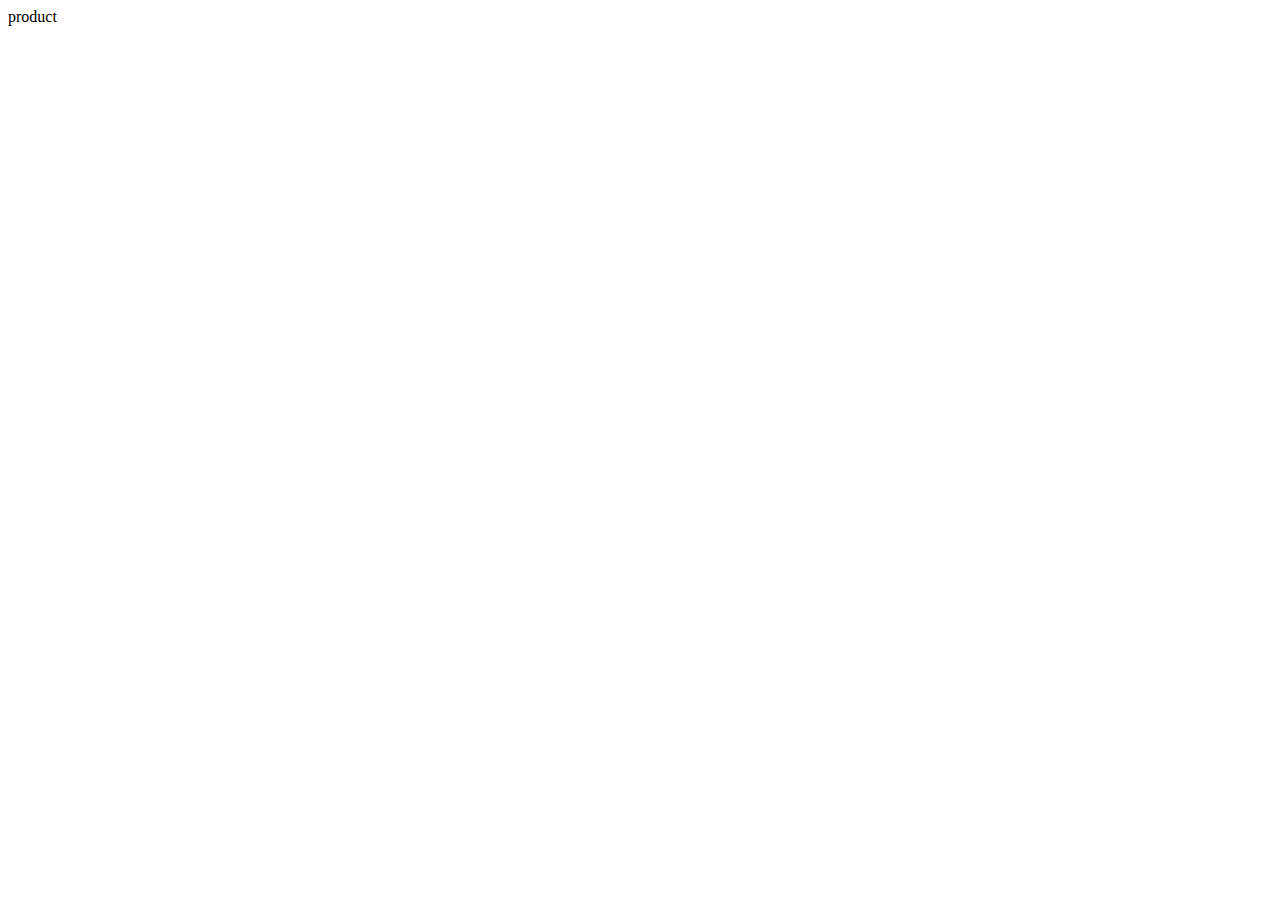
==== product/index.html @ 340d508f "first commit" ====
<!DOCTYPE html>
<html lang="en">
<head>
    <meta charset="UTF-8">
    <meta http-equiv="X-UA-Compatible" content="IE=edge">
    <meta name="viewport" content="width=device-width, initial-scale=1.0">
    <title>Product</title>
</head>
<body>
    product
</body>
</html>
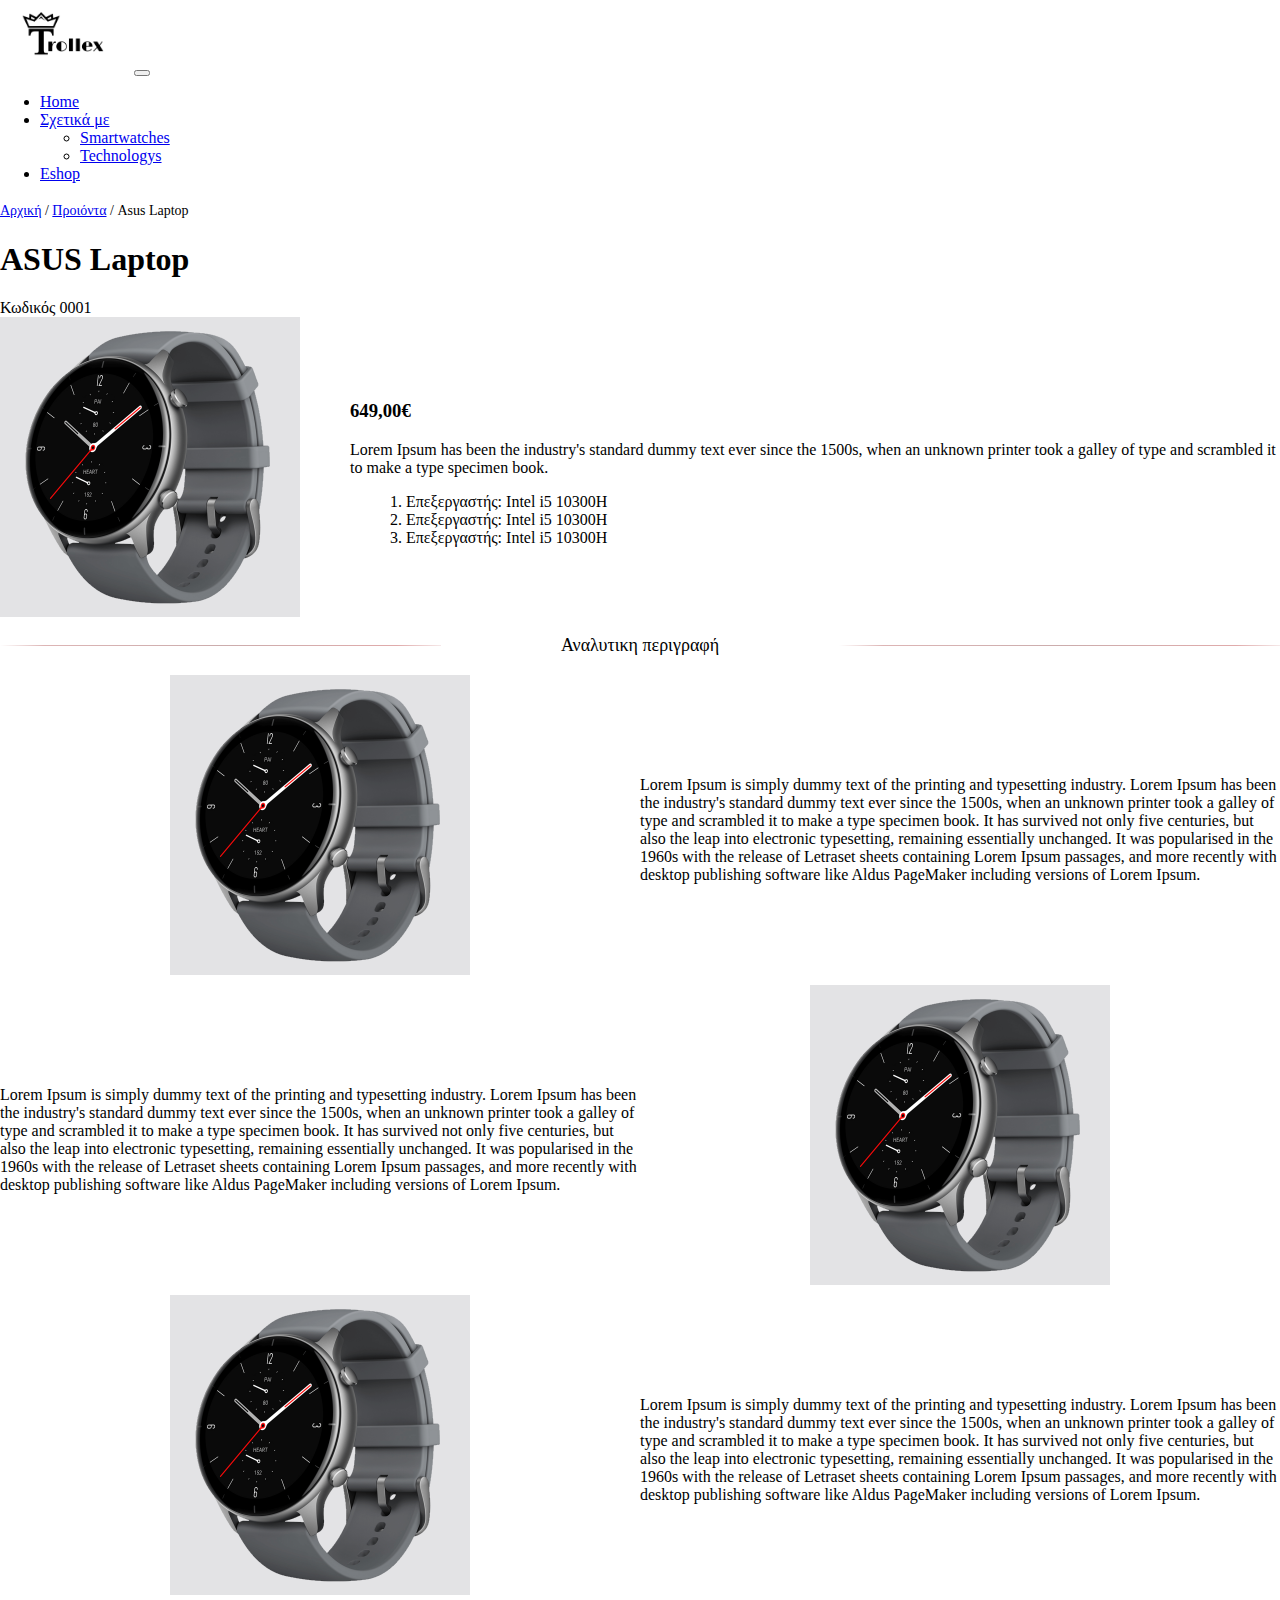
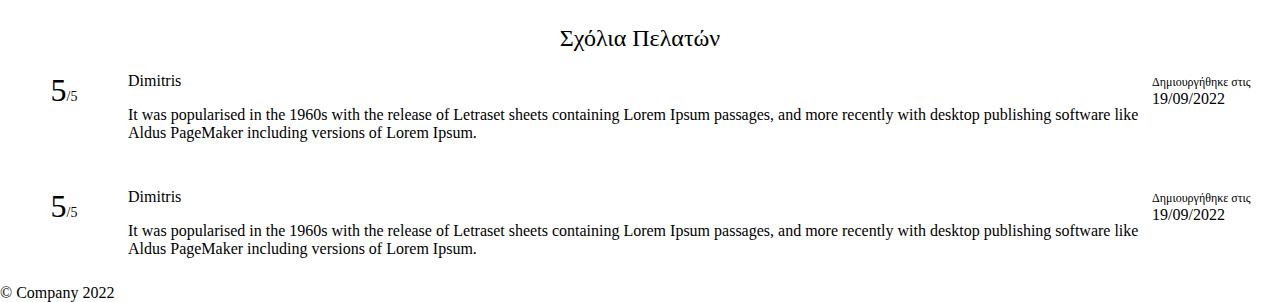
==== commit 1ff0f2ab: "first commit" ====
--- a/product/index.html
+++ b/product/index.html
@@ -4,9 +4,179 @@
     <meta charset="UTF-8">
     <meta http-equiv="X-UA-Compatible" content="IE=edge">
     <meta name="viewport" content="width=device-width, initial-scale=1.0">
+    <link href="https://cdn.jsdelivr.net/npm/bootstrap@5.2.2/dist/css/bootstrap.min.css" rel="stylesheet" integrity="sha384-Zenh87qX5JnK2Jl0vWa8Ck2rdkQ2Bzep5IDxbcnCeuOxjzrPF/et3URy9Bv1WTRi" crossorigin="anonymous">
+    <link rel="stylesheet" href="../style.css">
+    <link rel="stylesheet" href="./product.css">
     <title>Product</title>
 </head>
 <body>
-    product
+    <header>
+        <nav>
+            <nav class="navbar navbar-expand-lg">
+                <div class="container-fluid">
+                  <img  class="nav-img" src="../images/trollex images.jpg" alt="">
+                  <button class="navbar-toggler" type="button" data-bs-toggle="collapse" data-bs-target="#navbarSupportedContent" aria-controls="navbarSupportedContent" aria-expanded="false" aria-label="Toggle navigation">
+                    <span class="navbar-toggler-icon"></span>
+                  </button>
+                  <div class="collapse navbar-collapse" id="navbarSupportedContent">
+                    <ul class="navbar-nav me-auto mb-2 mb-lg-0">
+                      <li class="nav-item me-3">
+                        <a class="nav-link active" aria-current="page" href="index.html">Home</a>
+                      </li>
+                      <li class="nav-item dropdown me-3">
+                        <a class="nav-link dropdown-toggle" href="#" role="button" data-bs-toggle="dropdown" aria-expanded="false">
+                          Σχετικά με
+                        </a>
+                        <ul class="dropdown-menu">
+                          <li><a class="dropdown-item" href="about/smartwatches.html">Smartwatches</a></li>
+                          <li><a class="dropdown-item" href="about/technology.html">Technologys</a></li>
+                        </ul>
+                      </li>
+                      <li class="nav-item">
+                        <a class="nav-link" href="products/index.html">Eshop</a>
+                      </li>
+                    </ul>
+                  </div>
+                </div>
+              </nav>
+        </nav>
+    </header>
+
+    <main>
+        <div class="container">
+            <div class="breadcrumb">
+              <a href="index.html">Αρχική</a> /
+              <a href="product-categories.html">Προιόντα</a> /
+              <span>Asus Laptop</span>
+            </div>
+            <h1>ASUS Laptop</h1>
+            <div class="product-code">Κωδικός 0001</div>
+            <a href="#comments" class="review">
+              <i class="fas fa-star"></i>
+              <i class="fas fa-star"></i>
+              <i class="fas fa-star"></i>
+              <i class="fas fa-star"></i>
+            </a>
+            <div class="product-preview">
+              <div class="product-img">
+                <img src="../images/AMAZFIT GTR 2e Slate Grey Smartwatch.png" alt="smartwatch"/>
+              </div>
+              <div class="product-infos">
+                <h3>649,00€</h3>
+                <p class="small-description">
+                  Lorem Ipsum has been the industry's standard dummy text ever since the 1500s, 
+                  when an unknown printer took a galley of type and scrambled 
+                  it to make a type specimen book.
+                </p>
+                <ol>
+                  <li>Επεξεργαστής: <span>Intel i5 10300H</span></li>
+                  <li>Επεξεργαστής: <span>Intel i5 10300H</span></li>
+                  <li>Επεξεργαστής: <span>Intel i5 10300H</span></li>
+                </ol>
+              </div>
+            </div>
+            <div class="product-description">
+              <div class="divider">
+                <div class="row"></div>
+                <div class="desc-text text-dark">
+                  Αναλυτικη περιγραφή
+                </div>
+                <div class="row"></div>
+              </div>
+              <div class="list">
+                <div class="list-item">
+                  <div class="product-img list-img">
+                    <img src="../images/AMAZFIT GTR 2e Slate Grey Smartwatch.png" alt="smartwatch"/>
+                  </div>
+                  <div class="list-desc">
+                    <p>
+                      Lorem Ipsum is simply dummy text of the printing and typesetting industry. 
+                      Lorem Ipsum has been the industry's standard dummy text ever since the 1500s, 
+                      when an unknown printer took a galley of type and scrambled it to make a type specimen book. 
+                      It has survived not only five centuries, but also the leap 
+                      into electronic typesetting, remaining essentially unchanged. It was popularised in the 1960s 
+                      with the release of Letraset sheets containing Lorem Ipsum passages, and more recently with desktop publishing software 
+                      like Aldus PageMaker including versions of Lorem Ipsum.
+                    </p>
+                  </div>
+                </div>
+                <div class="list-item">
+                  <div class="product-img list-img">
+                    <img src="../images/AMAZFIT GTR 2e Slate Grey Smartwatch.png" alt="smartwatch"/>
+                  </div>
+                  <div class="list-desc">
+                    <p>
+                      Lorem Ipsum is simply dummy text of the printing and typesetting industry. 
+                      Lorem Ipsum has been the industry's standard dummy text ever since the 1500s, 
+                      when an unknown printer took a galley of type and scrambled it to make a type specimen book. 
+                      It has survived not only five centuries, but also the leap 
+                      into electronic typesetting, remaining essentially unchanged. It was popularised in the 1960s 
+                      with the release of Letraset sheets containing Lorem Ipsum passages, and more recently with desktop publishing software 
+                      like Aldus PageMaker including versions of Lorem Ipsum.
+                    </p>
+                  </div>
+                </div>
+                <div class="list-item">
+                  <div class="product-img list-img">
+                    <img src="../images/AMAZFIT GTR 2e Slate Grey Smartwatch.png" alt="smartwatch"/>
+                  </div>
+                  <div class="list-desc">
+                    <p>
+                      Lorem Ipsum is simply dummy text of the printing and typesetting industry. 
+                      Lorem Ipsum has been the industry's standard dummy text ever since the 1500s, 
+                      when an unknown printer took a galley of type and scrambled it to make a type specimen book. 
+                      It has survived not only five centuries, but also the leap 
+                      into electronic typesetting, remaining essentially unchanged. It was popularised in the 1960s 
+                      with the release of Letraset sheets containing Lorem Ipsum passages, and more recently with desktop publishing software 
+                      like Aldus PageMaker including versions of Lorem Ipsum.
+                    </p>
+                  </div>
+                </div>
+              </div>
+              <div id="comments">
+                <p class="users-comments-title">Σχόλια Πελατών</p>
+                <div class="user-reviews">
+                  <div class="review-number">5<span>/5</span></div>
+                  <div class="user-comments">
+                    <div>Dimitris</div>
+                    <p>
+                      It was popularised in the 1960s 
+                      with the release of Letraset sheets containing Lorem Ipsum passages, 
+                      and more recently with desktop publishing software 
+                      like Aldus PageMaker including versions of Lorem Ipsum.
+                    </p>
+                  </div>
+                  <div class="date-created">
+                    <span>Δημιουργήθηκε στις</span><br/>19/09/2022
+                  </div>
+                </div>
+                <div class="user-reviews">
+                  <div class="review-number">5<span>/5</span></div>
+                  <div class="user-comments">
+                    <div>Dimitris</div>
+                    <p>
+                      It was popularised in the 1960s 
+                      with the release of Letraset sheets containing Lorem Ipsum passages, 
+                      and more recently with desktop publishing software 
+                      like Aldus PageMaker including versions of Lorem Ipsum.
+                    </p>
+                  </div>
+                  <div class="date-created">
+                    <span>Δημιουργήθηκε στις</span><br/>19/09/2022
+                  </div>
+                </div>
+              </div>
+            </div>
+          </div>
+    </main>
+
+    <footer class="mt-3 bg-light py-3">
+        <div class="container">
+          © Company 2022
+        </div>
+      </footer>
+
+      <script src="https://cdn.jsdelivr.net/npm/bootstrap@5.2.2/dist/js/bootstrap.bundle.min.js" integrity="sha384-OERcA2EqjJCMA+/3y+gxIOqMEjwtxJY7qPCqsdltbNJuaOe923+mo//f6V8Qbsw3" crossorigin="anonymous"></script>
+      
 </body>
 </html>--- a/style.css
+++ b/style.css
@@ -0,0 +1,23 @@
+body {
+    margin: 0;
+}
+
+.img-thumbnail {
+    border: none;
+}
+
+.img-thum {
+    width: 100%;
+    height: 100%;
+}
+
+@media (max-width: 767px) {
+    .img-thum {
+        width: 300px;
+        height: 300px;
+    }
+}
+
+.nav-img {
+    width: 130px;
+}--- a/product/product.css
+++ b/product/product.css
@@ -0,0 +1,152 @@
+.breadcrumb {
+    margin-top: 20px;
+    margin-bottom: 20px;
+    font-size: 14px;
+    gap: 5px;
+  }
+  
+  .breadcrumb span {
+    color: var(--primary-blue);
+  }
+  
+  .product-code {
+    color: var(--light-gray);
+  }
+  
+  .product-preview {
+    display: flex;
+    align-items: center;
+    gap: 50px;
+  }
+  
+  @media (max-width: 768px) {
+    .product-preview {
+      flex-direction: column;
+    }
+  }
+  
+  .product-img {
+    height: 300px;
+    margin-bottom: 10px;
+  }
+  
+  .product-img img {
+    height: 100%;
+  }
+  
+  .product-infos p {
+    color: var(--light-gray);
+    margin-top: 10px;
+    margin-bottom: 10px;
+  }
+  
+  ol {
+    margin-left: 16px;
+    color: var(--light-gray);
+  }
+  
+  ol span {
+    color: var(--dark);
+  }
+  
+  .divider {
+    display: flex;
+    flex-direction: row;
+    justify-content: center;
+    align-items: center;
+    padding-top: 0.5rem;
+    margin-bottom: 1.167rem;
+  }
+  
+  .desc-text {
+    font-size: 18px;
+    text-align: center;
+    flex-basis: 40%;
+    white-space: nowrap;
+  }
+  
+  .row {
+    background-color: var(--white);
+    width: 35.583rem;
+    height: 0.11rem;
+    background: -moz-linear-gradient(left, rgba(255, 255, 255, 0) 0%, rgba(0, 0, 0, 0.98) 50%, rgba(255, 255, 255, 1) 51%, rgba(255, 255, 255, 0) 99%, rgba(255, 255, 255, 0) 100%); /* FF3.6-15 */
+    background: -webkit-linear-gradient(left, rgba(255, 255, 255, 0) 0%, rgba(255, 255, 255, 0.98) 50%, rgba(255, 255, 255, 1) 51%, rgba(255, 255, 255, 0) 99%, rgba(255, 255, 255, 0) 100%); /* Chrome10-25,Safari5.1-6 */
+    background: linear-gradient(to right, rgba(255, 255, 255, 0.1) 0%, rgba(170, 69, 69, 0.4) 10%, rgba(126, 49, 49, 0.4) 50%, rgba(178, 45, 45, 0.4) 90%, rgba(163, 34, 34, 0.1) 100%);
+  }
+  
+  .list-item {
+    display: flex;
+    flex-direction: row;
+    align-items: center;
+    justify-content: center;
+  }
+  
+  .list-item:nth-child(2n + 0) {
+    flex-direction: row-reverse;
+  }
+  
+  .list-img {
+    flex-basis: 50%;
+    text-align: center;
+  }
+  
+  .list-desc {
+    flex-basis: 50%;
+  }
+  
+  @media (max-width: 1140px) {
+    .list-item {
+      flex-direction: column;
+    }
+  
+    .list-item:nth-child(2n + 0) {
+      flex-direction: column;
+    }
+  }
+
+  @media (max-width: 768px) {
+    .product-img img {
+     width: 350px;
+    }
+  }
+  
+  .users-comments-title {
+    font-size: 24px;
+    text-align: center;
+    margin-top: 20px;
+    margin-bottom: 10px;
+  }
+  
+  .user-reviews {
+    display: grid;
+    grid-template-columns: 1fr 1fr 1fr 1fr 1fr 1fr 1fr 1fr 1fr 1fr;
+    border-bottom: 1px solid var(--light-gray);
+    padding-bottom: 10px;
+    margin-top: 20px;
+  }
+  
+  .review-number {
+    grid-column-start: 1;
+    grid-column-end: 2;
+    text-align: center;
+    font-size: 32px;
+  }
+  
+  .review-number span {
+    font-size: 14px;
+  }
+  
+  .user-comments {
+    grid-column-start: 2;
+    grid-column-end: 10;
+  }
+  
+  .date-created span {
+    font-size: 12px;
+  }
+  
+  .contructor-page {
+    margin-top: 30px;
+    font-size: 14px;
+    color: var(--light-gray);
+  }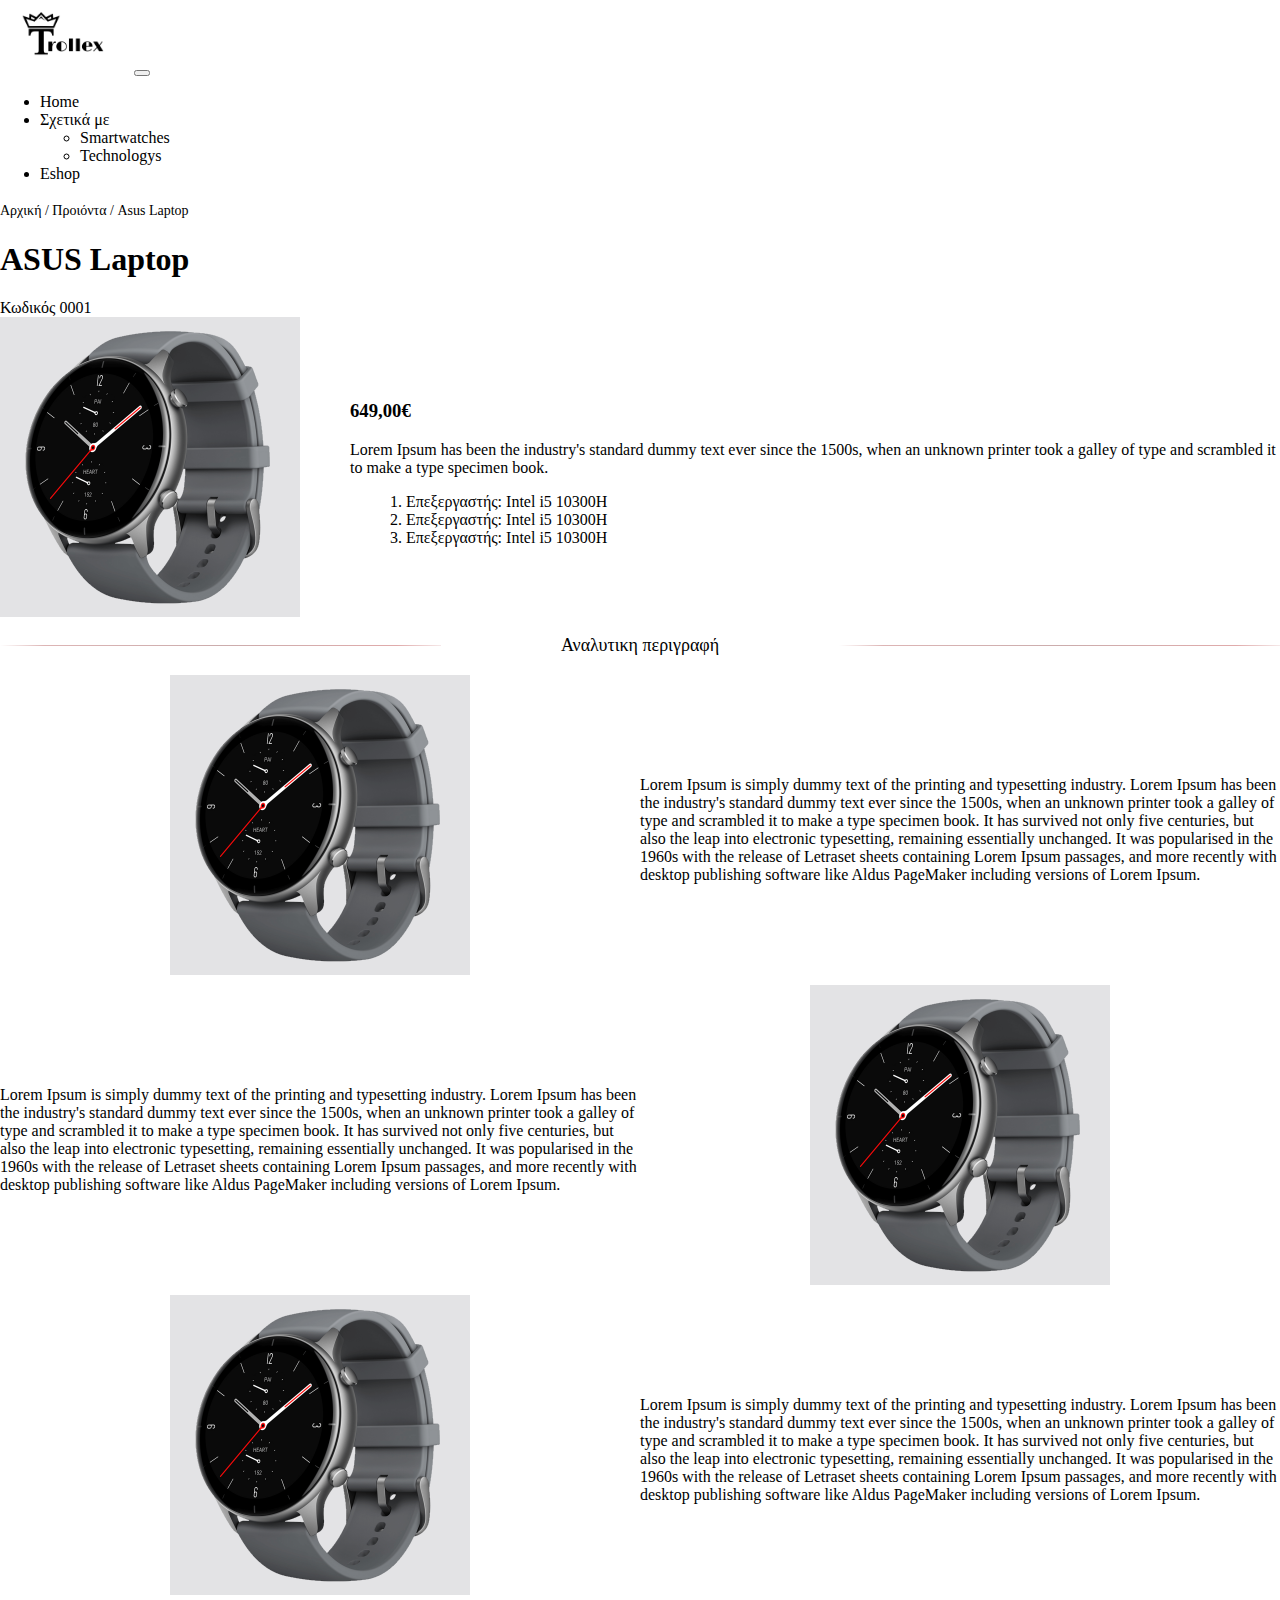
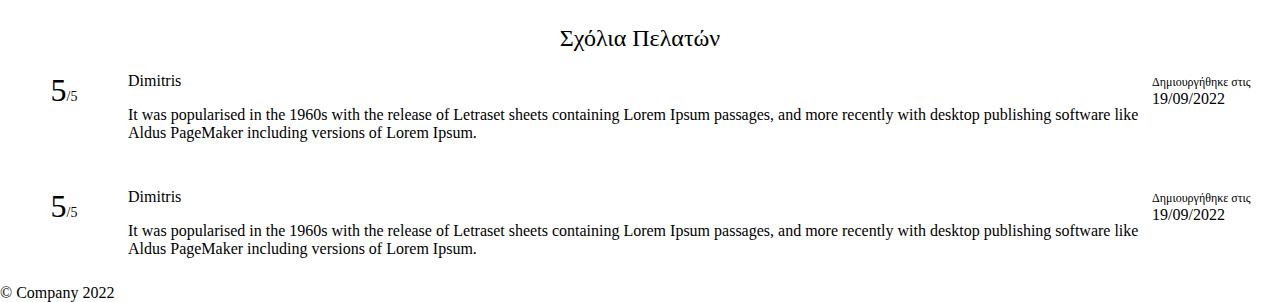
==== commit 7cb54d52: "make it better" ====
--- a/product/index.html
+++ b/product/index.html
@@ -21,19 +21,19 @@
                   <div class="collapse navbar-collapse" id="navbarSupportedContent">
                     <ul class="navbar-nav me-auto mb-2 mb-lg-0">
                       <li class="nav-item me-3">
-                        <a class="nav-link active" aria-current="page" href="index.html">Home</a>
+                        <a class="nav-link active" aria-current="page" href="/index.html">Home</a>
                       </li>
                       <li class="nav-item dropdown me-3">
                         <a class="nav-link dropdown-toggle" href="#" role="button" data-bs-toggle="dropdown" aria-expanded="false">
                           Σχετικά με
                         </a>
                         <ul class="dropdown-menu">
-                          <li><a class="dropdown-item" href="about/smartwatches.html">Smartwatches</a></li>
-                          <li><a class="dropdown-item" href="about/technology.html">Technologys</a></li>
+                          <li><a class="dropdown-item" href="/about/smartwatches.html">Smartwatches</a></li>
+                          <li><a class="dropdown-item" href="/about/technology.html">Technologys</a></li>
                         </ul>
                       </li>
                       <li class="nav-item">
-                        <a class="nav-link" href="products/index.html">Eshop</a>
+                        <a class="nav-link" href="/products/index.html">Eshop</a>
                       </li>
                     </ul>
                   </div>
--- a/style.css
+++ b/style.css
@@ -20,4 +20,13 @@
 
 .nav-img {
     width: 130px;
+}
+
+a {
+    text-decoration: none;
+    color: black;
+}
+
+a:hover {
+    color: black;
 }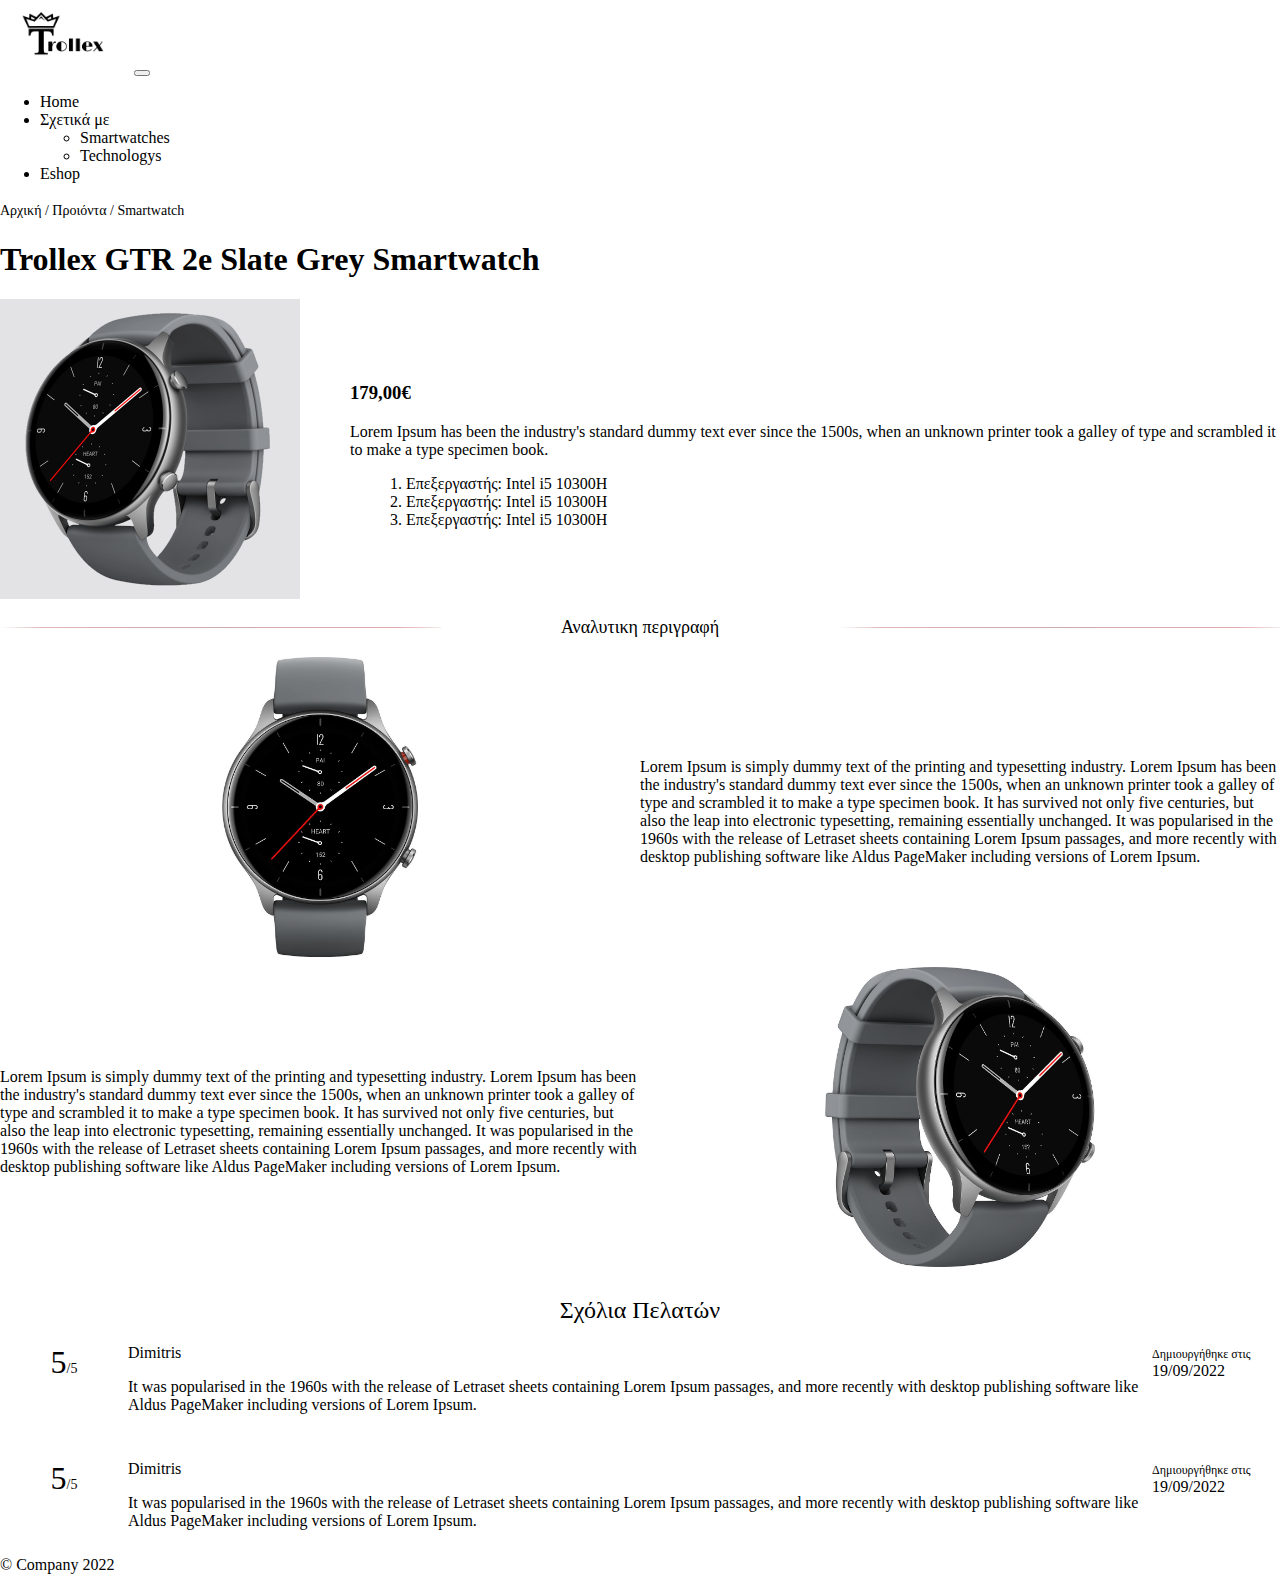
==== commit ef659b15: "make it better" ====
--- a/product/index.html
+++ b/product/index.html
@@ -45,12 +45,11 @@
     <main>
         <div class="container">
             <div class="breadcrumb">
-              <a href="index.html">Αρχική</a> /
-              <a href="product-categories.html">Προιόντα</a> /
-              <span>Asus Laptop</span>
+              <a href="/index.html">Αρχική</a> /
+              <a href="/products/index.html">Προιόντα</a> /
+              <span>Smartwatch</span>
             </div>
-            <h1>ASUS Laptop</h1>
-            <div class="product-code">Κωδικός 0001</div>
+            <h1>Trollex GTR 2e Slate Grey Smartwatch</h1>
             <a href="#comments" class="review">
               <i class="fas fa-star"></i>
               <i class="fas fa-star"></i>
@@ -62,7 +61,7 @@
                 <img src="../images/AMAZFIT GTR 2e Slate Grey Smartwatch.png" alt="smartwatch"/>
               </div>
               <div class="product-infos">
-                <h3>649,00€</h3>
+                <h3>179,00€</h3>
                 <p class="small-description">
                   Lorem Ipsum has been the industry's standard dummy text ever since the 1500s, 
                   when an unknown printer took a galley of type and scrambled 
@@ -86,7 +85,7 @@
               <div class="list">
                 <div class="list-item">
                   <div class="product-img list-img">
-                    <img src="../images/AMAZFIT GTR 2e Slate Grey Smartwatch.png" alt="smartwatch"/>
+                    <img src="../images/Amazfit Smartwatch GTR 2e center.jpeg" alt="smartwatch"/>
                   </div>
                   <div class="list-desc">
                     <p>
@@ -102,7 +101,7 @@
                 </div>
                 <div class="list-item">
                   <div class="product-img list-img">
-                    <img src="../images/AMAZFIT GTR 2e Slate Grey Smartwatch.png" alt="smartwatch"/>
+                    <img src="../images/Amazfit Smartwatch GTR 2e right.jpeg" alt="smartwatch"/>
                   </div>
                   <div class="list-desc">
                     <p>
@@ -116,7 +115,7 @@
                     </p>
                   </div>
                 </div>
-                <div class="list-item">
+                <!-- <div class="list-item">
                   <div class="product-img list-img">
                     <img src="../images/AMAZFIT GTR 2e Slate Grey Smartwatch.png" alt="smartwatch"/>
                   </div>
@@ -131,7 +130,7 @@
                       like Aldus PageMaker including versions of Lorem Ipsum.
                     </p>
                   </div>
-                </div>
+                </div> -->
               </div>
               <div id="comments">
                 <p class="users-comments-title">Σχόλια Πελατών</p>
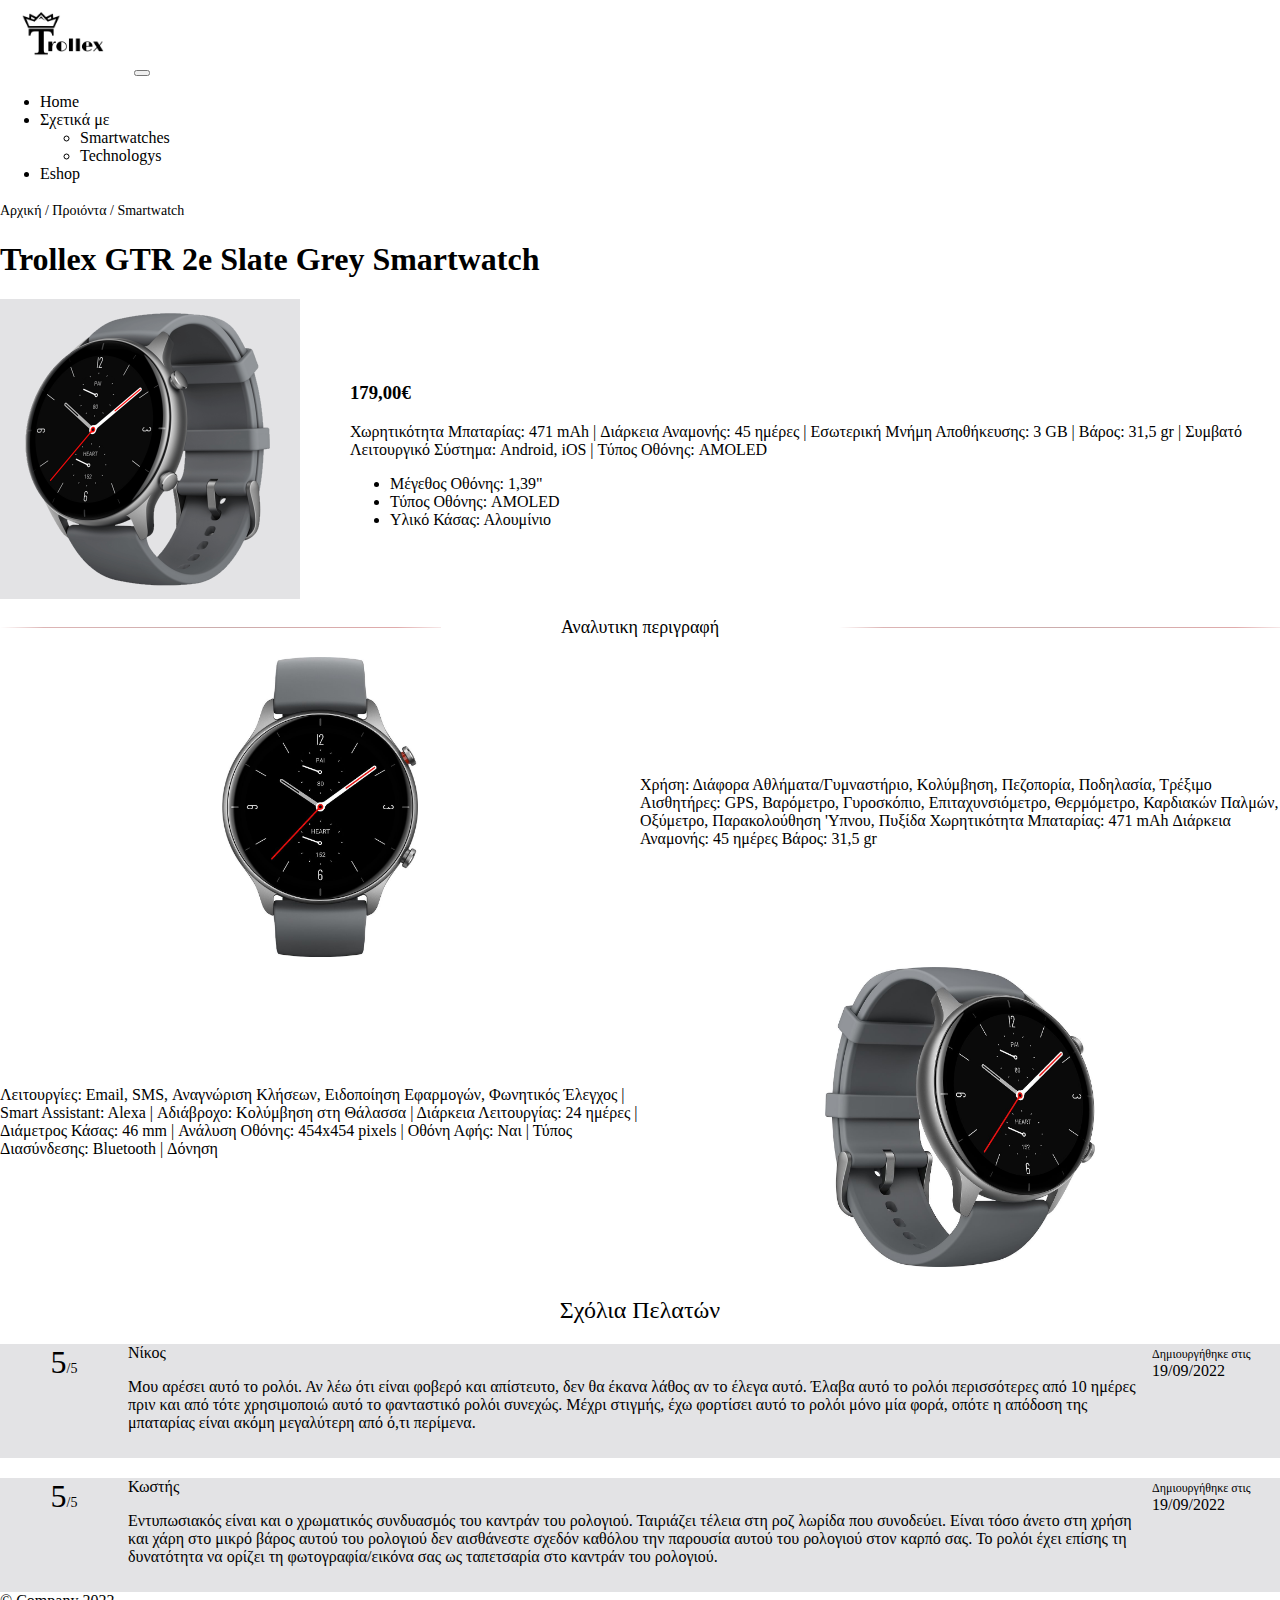
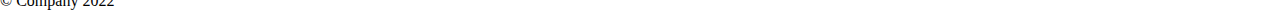
==== commit af0da8e6: "make it better" ====
--- a/product/index.html
+++ b/product/index.html
@@ -63,15 +63,15 @@
               <div class="product-infos">
                 <h3>179,00€</h3>
                 <p class="small-description">
-                  Lorem Ipsum has been the industry's standard dummy text ever since the 1500s, 
-                  when an unknown printer took a galley of type and scrambled 
-                  it to make a type specimen book.
+                    Χωρητικότητα Μπαταρίας: 471 mAh
+                    | Διάρκεια Αναμονής: 45 ημέρες | Εσωτερική Μνήμη Αποθήκευσης: 3 GB | Βάρος: 31,5 gr
+                    | Συμβατό Λειτουργικό Σύστημα: Android, iOS | Τύπος Οθόνης: AMOLED
                 </p>
-                <ol>
-                  <li>Επεξεργαστής: <span>Intel i5 10300H</span></li>
-                  <li>Επεξεργαστής: <span>Intel i5 10300H</span></li>
-                  <li>Επεξεργαστής: <span>Intel i5 10300H</span></li>
-                </ol>
+                <ul>
+                    <li>Μέγεθος Οθόνης: 1,39"</li>
+                    <li>Τύπος Οθόνης: AMOLED</li>
+                    <li>Υλικό Κάσας: Αλουμίνιο</li>
+                </ul>
               </div>
             </div>
             <div class="product-description">
@@ -89,13 +89,11 @@
                   </div>
                   <div class="list-desc">
                     <p>
-                      Lorem Ipsum is simply dummy text of the printing and typesetting industry. 
-                      Lorem Ipsum has been the industry's standard dummy text ever since the 1500s, 
-                      when an unknown printer took a galley of type and scrambled it to make a type specimen book. 
-                      It has survived not only five centuries, but also the leap 
-                      into electronic typesetting, remaining essentially unchanged. It was popularised in the 1960s 
-                      with the release of Letraset sheets containing Lorem Ipsum passages, and more recently with desktop publishing software 
-                      like Aldus PageMaker including versions of Lorem Ipsum.
+                        Χρήση: Διάφορα Αθλήματα/Γυμναστήριο, Κολύμβηση, Πεζοπορία, Ποδηλασία, Τρέξιμο
+                        Αισθητήρες: GPS, Βαρόμετρο, Γυροσκόπιο, Επιταχυνσιόμετρο, Θερμόμετρο, Καρδιακών Παλμών, Οξύμετρο, Παρακολούθηση 'Υπνου, Πυξίδα
+                        Χωρητικότητα Μπαταρίας: 471 mAh
+                        Διάρκεια Αναμονής: 45 ημέρες
+                        Βάρος: 31,5 gr
                     </p>
                   </div>
                 </div>
@@ -105,13 +103,15 @@
                   </div>
                   <div class="list-desc">
                     <p>
-                      Lorem Ipsum is simply dummy text of the printing and typesetting industry. 
-                      Lorem Ipsum has been the industry's standard dummy text ever since the 1500s, 
-                      when an unknown printer took a galley of type and scrambled it to make a type specimen book. 
-                      It has survived not only five centuries, but also the leap 
-                      into electronic typesetting, remaining essentially unchanged. It was popularised in the 1960s 
-                      with the release of Letraset sheets containing Lorem Ipsum passages, and more recently with desktop publishing software 
-                      like Aldus PageMaker including versions of Lorem Ipsum.
+                        Λειτουργίες: Email, SMS, Αναγνώριση Κλήσεων, Ειδοποίηση Εφαρμογών, Φωνητικός Έλεγχος | 
+                        Smart Assistant: Alexa |
+                        Αδιάβροχο: Κολύμβηση στη Θάλασσα |
+                        Διάρκεια Λειτουργίας: 24 ημέρες |
+                        Διάμετρος Κάσας: 46 mm |
+                        Ανάλυση Οθόνης: 454x454 pixels |
+                        Οθόνη Αφής: Ναι |
+                        Τύπος Διασύνδεσης: Bluetooth |
+                        Δόνηση
                     </p>
                   </div>
                 </div>
@@ -137,12 +137,15 @@
                 <div class="user-reviews">
                   <div class="review-number">5<span>/5</span></div>
                   <div class="user-comments">
-                    <div>Dimitris</div>
+                    <div>Νίκος</div>
                     <p>
-                      It was popularised in the 1960s 
-                      with the release of Letraset sheets containing Lorem Ipsum passages, 
-                      and more recently with desktop publishing software 
-                      like Aldus PageMaker including versions of Lorem Ipsum.
+                        Μου αρέσει αυτό το ρολόι. Αν λέω ότι είναι φοβερό 
+                        και απίστευτο, δεν θα έκανα λάθος αν το έλεγα αυτό. 
+                        Έλαβα αυτό το ρολόι περισσότερες από 10 ημέρες πριν και 
+                        από τότε χρησιμοποιώ αυτό το φανταστικό ρολόι συνεχώς. 
+                        Μέχρι στιγμής, έχω φορτίσει αυτό το ρολόι μόνο μία φορά, 
+                        οπότε η απόδοση της μπαταρίας είναι ακόμη μεγαλύτερη από 
+                        ό,τι περίμενα.
                     </p>
                   </div>
                   <div class="date-created">
@@ -152,12 +155,17 @@
                 <div class="user-reviews">
                   <div class="review-number">5<span>/5</span></div>
                   <div class="user-comments">
-                    <div>Dimitris</div>
+                    <div>Κωστής</div>
                     <p>
-                      It was popularised in the 1960s 
-                      with the release of Letraset sheets containing Lorem Ipsum passages, 
-                      and more recently with desktop publishing software 
-                      like Aldus PageMaker including versions of Lorem Ipsum.
+                        Εντυπωσιακός είναι και ο χρωματικός συνδυασμός του καντράν του ρολογιού. 
+                        Ταιριάζει τέλεια στη ροζ λωρίδα που συνοδεύει. Είναι τόσο άνετο 
+                        στη χρήση και χάρη στο μικρό βάρος αυτού του ρολογιού 
+                        δεν αισθάνεστε σχεδόν καθόλου την παρουσία 
+                        αυτού του ρολογιού στον καρπό σας. Το 
+                        ρολόι έχει επίσης τη δυνατότητα να 
+                        ορίζει τη φωτογραφία/εικόνα σας ως 
+                        ταπετσαρία στο καντράν 
+                        του ρολογιού.
                     </p>
                   </div>
                   <div class="date-created">
--- a/product/product.css
+++ b/product/product.css
@@ -123,6 +123,7 @@
     border-bottom: 1px solid var(--light-gray);
     padding-bottom: 10px;
     margin-top: 20px;
+    background-color: #e3e3e5;
   }
   
   .review-number {
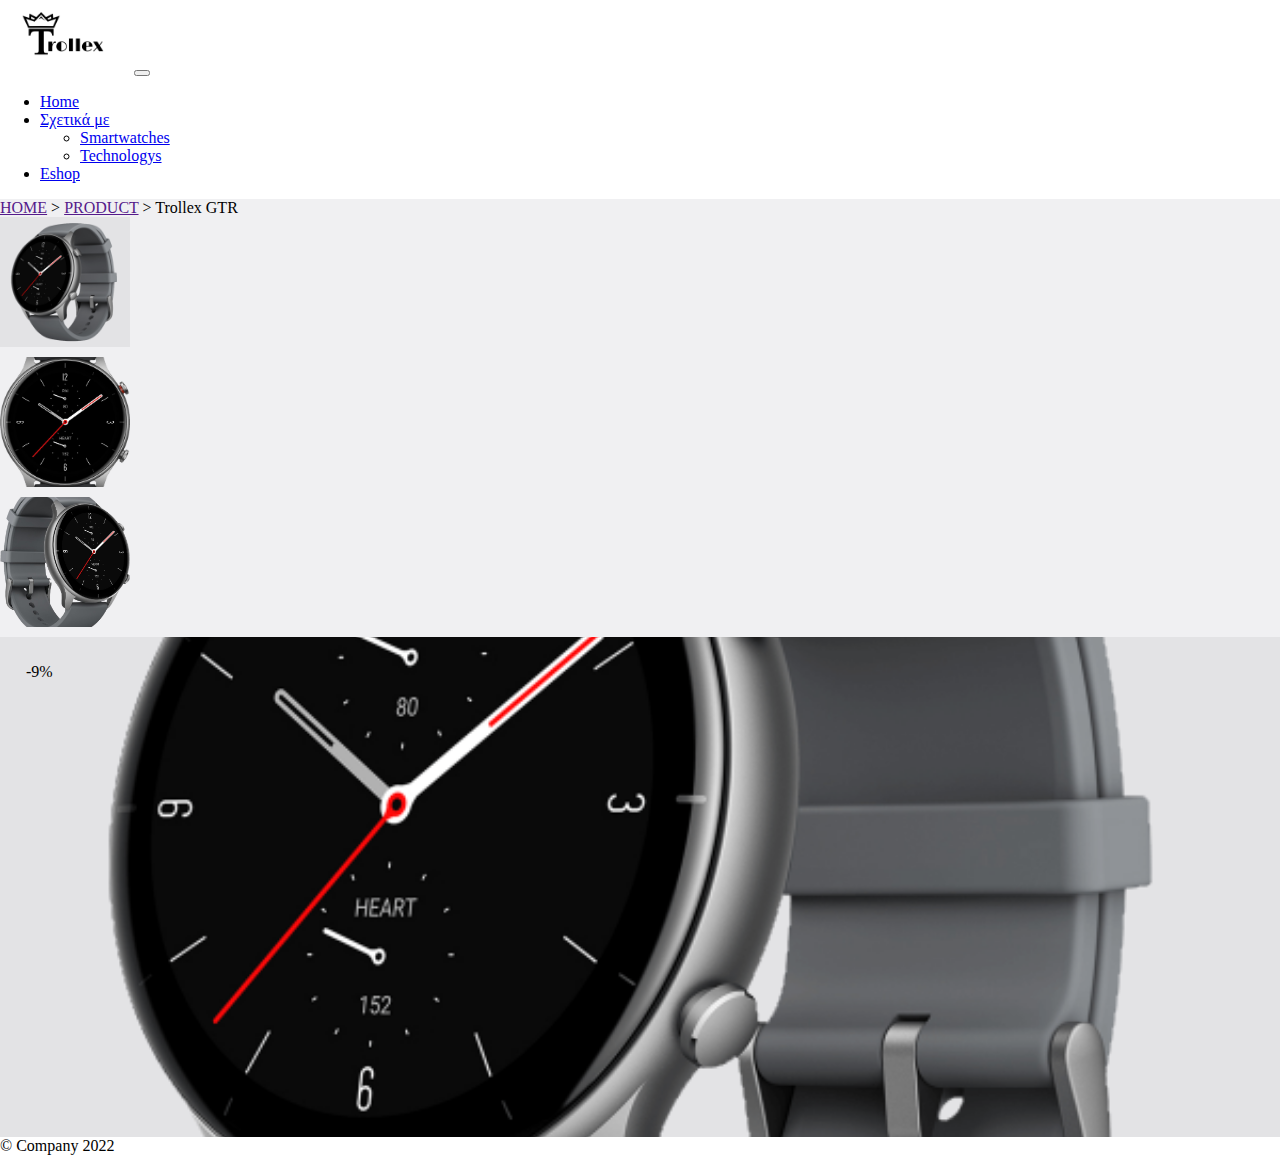
==== commit 98e4fe68: "first commit" ====
--- a/product/index.html
+++ b/product/index.html
@@ -1,189 +1,113 @@
 <!DOCTYPE html>
 <html lang="en">
+
 <head>
-    <meta charset="UTF-8">
-    <meta http-equiv="X-UA-Compatible" content="IE=edge">
-    <meta name="viewport" content="width=device-width, initial-scale=1.0">
-    <link href="https://cdn.jsdelivr.net/npm/bootstrap@5.2.2/dist/css/bootstrap.min.css" rel="stylesheet" integrity="sha384-Zenh87qX5JnK2Jl0vWa8Ck2rdkQ2Bzep5IDxbcnCeuOxjzrPF/et3URy9Bv1WTRi" crossorigin="anonymous">
-    <link rel="stylesheet" href="../style.css">
-    <link rel="stylesheet" href="./product.css">
-    <title>Product</title>
+  <meta charset="UTF-8">
+  <meta http-equiv="X-UA-Compatible" content="IE=edge">
+  <meta name="viewport" content="width=device-width, initial-scale=1.0">
+  <link href="https://cdn.jsdelivr.net/npm/bootstrap@5.2.2/dist/css/bootstrap.min.css" rel="stylesheet"
+    integrity="sha384-Zenh87qX5JnK2Jl0vWa8Ck2rdkQ2Bzep5IDxbcnCeuOxjzrPF/et3URy9Bv1WTRi" crossorigin="anonymous">
+  <link rel="stylesheet" href="../style.css">
+  <link rel="stylesheet" href="./product.css">
+  <title>Product</title>
 </head>
+
 <body>
-    <header>
-        <nav>
-            <nav class="navbar navbar-expand-lg">
-                <div class="container-fluid">
-                  <img  class="nav-img" src="../images/trollex images.jpg" alt="">
-                  <button class="navbar-toggler" type="button" data-bs-toggle="collapse" data-bs-target="#navbarSupportedContent" aria-controls="navbarSupportedContent" aria-expanded="false" aria-label="Toggle navigation">
-                    <span class="navbar-toggler-icon"></span>
-                  </button>
-                  <div class="collapse navbar-collapse" id="navbarSupportedContent">
-                    <ul class="navbar-nav me-auto mb-2 mb-lg-0">
-                      <li class="nav-item me-3">
-                        <a class="nav-link active" aria-current="page" href="/index.html">Home</a>
-                      </li>
-                      <li class="nav-item dropdown me-3">
-                        <a class="nav-link dropdown-toggle" href="#" role="button" data-bs-toggle="dropdown" aria-expanded="false">
-                          Σχετικά με
-                        </a>
-                        <ul class="dropdown-menu">
-                          <li><a class="dropdown-item" href="/about/smartwatches.html">Smartwatches</a></li>
-                          <li><a class="dropdown-item" href="/about/technology.html">Technologys</a></li>
-                        </ul>
-                      </li>
-                      <li class="nav-item">
-                        <a class="nav-link" href="/products/index.html">Eshop</a>
-                      </li>
-                    </ul>
+  <header>
+    <nav>
+      <nav class="navbar navbar-expand-lg">
+        <div class="container-fluid">
+          <img class="nav-img" src="../images/trollex images.jpg" alt="">
+          <button class="navbar-toggler" type="button" data-bs-toggle="collapse"
+            data-bs-target="#navbarSupportedContent" aria-controls="navbarSupportedContent" aria-expanded="false"
+            aria-label="Toggle navigation">
+            <span class="navbar-toggler-icon"></span>
+          </button>
+          <div class="collapse navbar-collapse" id="navbarSupportedContent">
+            <ul class="navbar-nav me-auto mb-2 mb-lg-0">
+              <li class="nav-item me-3">
+                <a class="nav-link active" aria-current="page" href="/index.html">Home</a>
+              </li>
+              <li class="nav-item dropdown me-3">
+                <a class="nav-link dropdown-toggle" href="#" role="button" data-bs-toggle="dropdown"
+                  aria-expanded="false">
+                  Σχετικά με
+                </a>
+                <ul class="dropdown-menu">
+                  <li><a class="dropdown-item" href="/about/smartwatches.html">Smartwatches</a></li>
+                  <li><a class="dropdown-item" href="/about/technology.html">Technologys</a></li>
+                </ul>
+              </li>
+              <li class="nav-item">
+                <a class="nav-link" href="/products/index.html">Eshop</a>
+              </li>
+            </ul>
+          </div>
+        </div>
+      </nav>
+    </nav>
+  </header>
+
+  <main>
+    <div class="p-5">
+      <div class="container bg-white">
+        <div class="container">
+          <div class="py-5">
+            <a href="" class="link-warning">HOME</a>
+            <span>></span>
+            <a href="" class="link-warning">PRODUCT</a>
+            <span>> Trollex GTR</span>
+          </div>
+
+          <div class="row">
+            <div class="col-6">
+              <div class="row gx-5">
+                <div class="col-3">
+                  <div class="hero-image-product">
+                    <img class="left-img" src="../images/AMAZFIT GTR 2e Slate Grey Smartwatch.png" alt="">
+                  </div>
+
+                  <div class="hero-image-product">
+                    <img class="left-img" src="../images/Amazfit Smartwatch GTR 2e center.jpeg" alt="">
+                  </div>
+
+                  <div class="hero-image-product">
+                    <img class="left-img" src="../images/Amazfit Smartwatch GTR 2e right.jpeg" alt="">
                   </div>
                 </div>
-              </nav>
-        </nav>
-    </header>
 
-    <main>
-        <div class="container">
-            <div class="breadcrumb">
-              <a href="/index.html">Αρχική</a> /
-              <a href="/products/index.html">Προιόντα</a> /
-              <span>Smartwatch</span>
-            </div>
-            <h1>Trollex GTR 2e Slate Grey Smartwatch</h1>
-            <a href="#comments" class="review">
-              <i class="fas fa-star"></i>
-              <i class="fas fa-star"></i>
-              <i class="fas fa-star"></i>
-              <i class="fas fa-star"></i>
-            </a>
-            <div class="product-preview">
-              <div class="product-img">
-                <img src="../images/AMAZFIT GTR 2e Slate Grey Smartwatch.png" alt="smartwatch"/>
-              </div>
-              <div class="product-infos">
-                <h3>179,00€</h3>
-                <p class="small-description">
-                    Χωρητικότητα Μπαταρίας: 471 mAh
-                    | Διάρκεια Αναμονής: 45 ημέρες | Εσωτερική Μνήμη Αποθήκευσης: 3 GB | Βάρος: 31,5 gr
-                    | Συμβατό Λειτουργικό Σύστημα: Android, iOS | Τύπος Οθόνης: AMOLED
-                </p>
-                <ul>
-                    <li>Μέγεθος Οθόνης: 1,39"</li>
-                    <li>Τύπος Οθόνης: AMOLED</li>
-                    <li>Υλικό Κάσας: Αλουμίνιο</li>
-                </ul>
-              </div>
-            </div>
-            <div class="product-description">
-              <div class="divider">
-                <div class="row"></div>
-                <div class="desc-text text-dark">
-                  Αναλυτικη περιγραφή
-                </div>
-                <div class="row"></div>
-              </div>
-              <div class="list">
-                <div class="list-item">
-                  <div class="product-img list-img">
-                    <img src="../images/Amazfit Smartwatch GTR 2e center.jpeg" alt="smartwatch"/>
-                  </div>
-                  <div class="list-desc">
-                    <p>
-                        Χρήση: Διάφορα Αθλήματα/Γυμναστήριο, Κολύμβηση, Πεζοπορία, Ποδηλασία, Τρέξιμο
-                        Αισθητήρες: GPS, Βαρόμετρο, Γυροσκόπιο, Επιταχυνσιόμετρο, Θερμόμετρο, Καρδιακών Παλμών, Οξύμετρο, Παρακολούθηση 'Υπνου, Πυξίδα
-                        Χωρητικότητα Μπαταρίας: 471 mAh
-                        Διάρκεια Αναμονής: 45 ημέρες
-                        Βάρος: 31,5 gr
-                    </p>
+                <div class="col-9">
+                  <div class="hero-big-image-product">
+                    <div class="bg-warning black-friday-product">
+                      <div>-9%</div>
+                    </div>
+                    <img src="../images/AMAZFIT GTR 2e Slate Grey Smartwatch.png" alt="">
                   </div>
                 </div>
-                <div class="list-item">
-                  <div class="product-img list-img">
-                    <img src="../images/Amazfit Smartwatch GTR 2e right.jpeg" alt="smartwatch"/>
-                  </div>
-                  <div class="list-desc">
-                    <p>
-                        Λειτουργίες: Email, SMS, Αναγνώριση Κλήσεων, Ειδοποίηση Εφαρμογών, Φωνητικός Έλεγχος | 
-                        Smart Assistant: Alexa |
-                        Αδιάβροχο: Κολύμβηση στη Θάλασσα |
-                        Διάρκεια Λειτουργίας: 24 ημέρες |
-                        Διάμετρος Κάσας: 46 mm |
-                        Ανάλυση Οθόνης: 454x454 pixels |
-                        Οθόνη Αφής: Ναι |
-                        Τύπος Διασύνδεσης: Bluetooth |
-                        Δόνηση
-                    </p>
-                  </div>
+
+                <div class="col-6">
+
                 </div>
-                <!-- <div class="list-item">
-                  <div class="product-img list-img">
-                    <img src="../images/AMAZFIT GTR 2e Slate Grey Smartwatch.png" alt="smartwatch"/>
-                  </div>
-                  <div class="list-desc">
-                    <p>
-                      Lorem Ipsum is simply dummy text of the printing and typesetting industry. 
-                      Lorem Ipsum has been the industry's standard dummy text ever since the 1500s, 
-                      when an unknown printer took a galley of type and scrambled it to make a type specimen book. 
-                      It has survived not only five centuries, but also the leap 
-                      into electronic typesetting, remaining essentially unchanged. It was popularised in the 1960s 
-                      with the release of Letraset sheets containing Lorem Ipsum passages, and more recently with desktop publishing software 
-                      like Aldus PageMaker including versions of Lorem Ipsum.
-                    </p>
-                  </div>
-                </div> -->
+
               </div>
-              <div id="comments">
-                <p class="users-comments-title">Σχόλια Πελατών</p>
-                <div class="user-reviews">
-                  <div class="review-number">5<span>/5</span></div>
-                  <div class="user-comments">
-                    <div>Νίκος</div>
-                    <p>
-                        Μου αρέσει αυτό το ρολόι. Αν λέω ότι είναι φοβερό 
-                        και απίστευτο, δεν θα έκανα λάθος αν το έλεγα αυτό. 
-                        Έλαβα αυτό το ρολόι περισσότερες από 10 ημέρες πριν και 
-                        από τότε χρησιμοποιώ αυτό το φανταστικό ρολόι συνεχώς. 
-                        Μέχρι στιγμής, έχω φορτίσει αυτό το ρολόι μόνο μία φορά, 
-                        οπότε η απόδοση της μπαταρίας είναι ακόμη μεγαλύτερη από 
-                        ό,τι περίμενα.
-                    </p>
-                  </div>
-                  <div class="date-created">
-                    <span>Δημιουργήθηκε στις</span><br/>19/09/2022
-                  </div>
-                </div>
-                <div class="user-reviews">
-                  <div class="review-number">5<span>/5</span></div>
-                  <div class="user-comments">
-                    <div>Κωστής</div>
-                    <p>
-                        Εντυπωσιακός είναι και ο χρωματικός συνδυασμός του καντράν του ρολογιού. 
-                        Ταιριάζει τέλεια στη ροζ λωρίδα που συνοδεύει. Είναι τόσο άνετο 
-                        στη χρήση και χάρη στο μικρό βάρος αυτού του ρολογιού 
-                        δεν αισθάνεστε σχεδόν καθόλου την παρουσία 
-                        αυτού του ρολογιού στον καρπό σας. Το 
-                        ρολόι έχει επίσης τη δυνατότητα να 
-                        ορίζει τη φωτογραφία/εικόνα σας ως 
-                        ταπετσαρία στο καντράν 
-                        του ρολογιού.
-                    </p>
-                  </div>
-                  <div class="date-created">
-                    <span>Δημιουργήθηκε στις</span><br/>19/09/2022
-                  </div>
-                </div>
-              </div>
+
             </div>
+
           </div>
-    </main>
+        </div>
 
-    <footer class="mt-3 bg-light py-3">
-        <div class="container">
-          © Company 2022
-        </div>
-      </footer>
+  </main>
 
-      <script src="https://cdn.jsdelivr.net/npm/bootstrap@5.2.2/dist/js/bootstrap.bundle.min.js" integrity="sha384-OERcA2EqjJCMA+/3y+gxIOqMEjwtxJY7qPCqsdltbNJuaOe923+mo//f6V8Qbsw3" crossorigin="anonymous"></script>
-      
+  <footer class="mt-3 bg-light py-3">
+    <div class="container">
+      © Company 2022
+    </div>
+  </footer>
+
+  <script src="https://cdn.jsdelivr.net/npm/bootstrap@5.2.2/dist/js/bootstrap.bundle.min.js"
+    integrity="sha384-OERcA2EqjJCMA+/3y+gxIOqMEjwtxJY7qPCqsdltbNJuaOe923+mo//f6V8Qbsw3"
+    crossorigin="anonymous"></script>
+
 </body>
+
 </html>--- a/style.css
+++ b/style.css
@@ -20,13 +20,4 @@
 
 .nav-img {
     width: 130px;
-}
-
-a {
-    text-decoration: none;
-    color: black;
-}
-
-a:hover {
-    color: black;
 }--- a/product/product.css
+++ b/product/product.css
@@ -1,153 +1,38 @@
-.breadcrumb {
-    margin-top: 20px;
-    margin-bottom: 20px;
-    font-size: 14px;
-    gap: 5px;
-  }
+main {
+  background-color: #f0f0f2;
+}
+
+.hero-image-product {
+  height: 130px;
+  margin-bottom: 10px;
+  width: 130px;
   
-  .breadcrumb span {
-    color: var(--primary-blue);
-  }
-  
-  .product-code {
-    color: var(--light-gray);
-  }
-  
-  .product-preview {
-    display: flex;
-    align-items: center;
-    gap: 50px;
-  }
-  
-  @media (max-width: 768px) {
-    .product-preview {
-      flex-direction: column;
-    }
-  }
-  
-  .product-img {
-    height: 300px;
-    margin-bottom: 10px;
-  }
-  
-  .product-img img {
-    height: 100%;
-  }
-  
-  .product-infos p {
-    color: var(--light-gray);
-    margin-top: 10px;
-    margin-bottom: 10px;
-  }
-  
-  ol {
-    margin-left: 16px;
-    color: var(--light-gray);
-  }
-  
-  ol span {
-    color: var(--dark);
-  }
-  
-  .divider {
-    display: flex;
-    flex-direction: row;
-    justify-content: center;
-    align-items: center;
-    padding-top: 0.5rem;
-    margin-bottom: 1.167rem;
-  }
-  
-  .desc-text {
-    font-size: 18px;
-    text-align: center;
-    flex-basis: 40%;
-    white-space: nowrap;
-  }
-  
-  .row {
-    background-color: var(--white);
-    width: 35.583rem;
-    height: 0.11rem;
-    background: -moz-linear-gradient(left, rgba(255, 255, 255, 0) 0%, rgba(0, 0, 0, 0.98) 50%, rgba(255, 255, 255, 1) 51%, rgba(255, 255, 255, 0) 99%, rgba(255, 255, 255, 0) 100%); /* FF3.6-15 */
-    background: -webkit-linear-gradient(left, rgba(255, 255, 255, 0) 0%, rgba(255, 255, 255, 0.98) 50%, rgba(255, 255, 255, 1) 51%, rgba(255, 255, 255, 0) 99%, rgba(255, 255, 255, 0) 100%); /* Chrome10-25,Safari5.1-6 */
-    background: linear-gradient(to right, rgba(255, 255, 255, 0.1) 0%, rgba(170, 69, 69, 0.4) 10%, rgba(126, 49, 49, 0.4) 50%, rgba(178, 45, 45, 0.4) 90%, rgba(163, 34, 34, 0.1) 100%);
-  }
-  
-  .list-item {
-    display: flex;
-    flex-direction: row;
-    align-items: center;
-    justify-content: center;
-  }
-  
-  .list-item:nth-child(2n + 0) {
-    flex-direction: row-reverse;
-  }
-  
-  .list-img {
-    flex-basis: 50%;
-    text-align: center;
-  }
-  
-  .list-desc {
-    flex-basis: 50%;
-  }
-  
-  @media (max-width: 1140px) {
-    .list-item {
-      flex-direction: column;
-    }
-  
-    .list-item:nth-child(2n + 0) {
-      flex-direction: column;
-    }
-  }
+}
 
-  @media (max-width: 768px) {
-    .product-img img {
-     width: 350px;
-    }
-  }
-  
-  .users-comments-title {
-    font-size: 24px;
-    text-align: center;
-    margin-top: 20px;
-    margin-bottom: 10px;
-  }
-  
-  .user-reviews {
-    display: grid;
-    grid-template-columns: 1fr 1fr 1fr 1fr 1fr 1fr 1fr 1fr 1fr 1fr;
-    border-bottom: 1px solid var(--light-gray);
-    padding-bottom: 10px;
-    margin-top: 20px;
-    background-color: #e3e3e5;
-  }
-  
-  .review-number {
-    grid-column-start: 1;
-    grid-column-end: 2;
-    text-align: center;
-    font-size: 32px;
-  }
-  
-  .review-number span {
-    font-size: 14px;
-  }
-  
-  .user-comments {
-    grid-column-start: 2;
-    grid-column-end: 10;
-  }
-  
-  .date-created span {
-    font-size: 12px;
-  }
-  
-  .contructor-page {
-    margin-top: 30px;
-    font-size: 14px;
-    color: var(--light-gray);
-  }+.left-img {
+  width: 100%;
+  height: 100%;
+  object-fit: cover;
+}
+
+.hero-big-image-product {
+  width: 100%;
+  height: 500px;
+  position: relative;
+}
+
+.hero-big-image-product img {
+  width: 100%;
+  height: 100%;
+  object-fit: cover;
+}
+
+.black-friday-product {
+  border-radius: 3rem;
+  width: 60px;
+  padding: 1rem;
+  position: absolute;
+  top: 10px;
+  left: 10px;
+}
+
